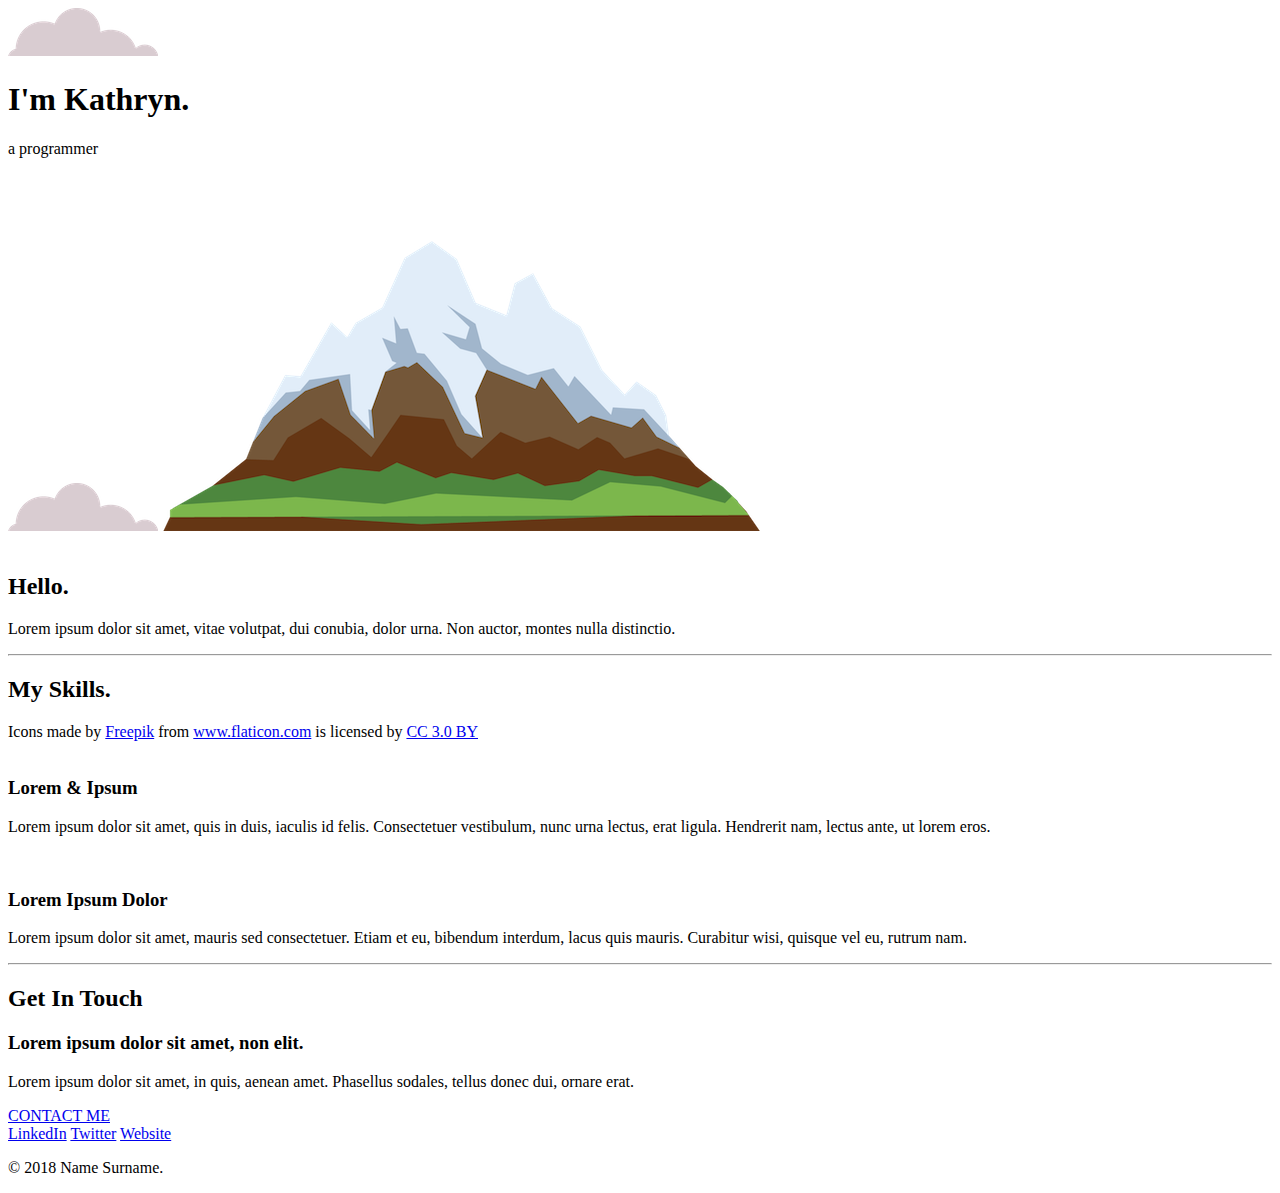
==== index1.html @ 1255cf9d "adding repository to github" ====
<!DOCTYPE HTML>
<html>
<head>
<meta charset="utf-8">
<title>red blue yellow</title>
<link rel="stylesheet" href="styles.css" type="text/css" />
<link rel="favicon" href="" />
</head>

<body>
	<div class="top-container">

		<img src="Images/cloud.png" alt="cloud-image"/>
		<h1>I'm Kathryn.</h1>
		<p>a programmer</p>
		<img src="Images/cloud.png" alt="cloud-image"/>
		<img src="Images/mountain.png" alt="mountain-image"/>

	</div>

	<div class="middle-container">
  <div class="profile">
    <img src="" alt="">
    <h2>Hello.</h2>
    <p>Lorem ipsum dolor sit amet, vitae volutpat, dui conubia, dolor urna. Non auctor, montes nulla distinctio.</p>
  </div>
  <hr>
  <div class="skills">
    <h2>My Skills.</h2>
    <div class="skill-row">
    <div>Icons made by <a href="https://www.freepik.com/" title="Freepik">Freepik</a> from <a href="https://www.flaticon.com/" 			    title="Flaticon">www.flaticon.com</a> is licensed by <a href="http://creativecommons.org/licenses/by/3.0/" 			    title="Creative Commons BY 3.0" target="_blank">CC 3.0 BY</a></div>
      <img class="" src="" alt="">
      <h3>Lorem & Ipsum</h3>
      <p>Lorem ipsum dolor sit amet, quis in duis, iaculis id felis. Consectetuer vestibulum, nunc urna lectus, erat ligula. Hendrerit nam, lectus ante, ut lorem eros.</p>
    </div>
    <div class="skill-row">
      <img class="" src="" alt="">
      <h3>Lorem Ipsum Dolor</h3>
      <p>Lorem ipsum dolor sit amet, mauris sed consectetuer. Etiam et eu, bibendum interdum, lacus quis mauris. Curabitur wisi, quisque vel eu, rutrum nam.</p>
    </div>
  </div>
  <hr>
  <div class="contact-me">
    <h2>Get In Touch</h2>
    <h3>Lorem ipsum dolor sit amet, non elit.</h3>
    <p>Lorem ipsum dolor sit amet, in quis, aenean amet. Phasellus sodales, tellus donec dui, ornare erat.</p>
    <a class="btn" href="mailto:name@email.com">CONTACT ME</a>
  </div>
</div>


<div class="bottom-container">
  <a class="footer-link" href="https://www.linkedin.com/">LinkedIn</a>
  <a class="footer-link" href="https://twitter.com/">Twitter</a>
  <a class="footer-link" href="https://www.appbrewery.co/">Website</a>
  <p>© 2018 Name Surname.</p>
</div>


</body>
</html>
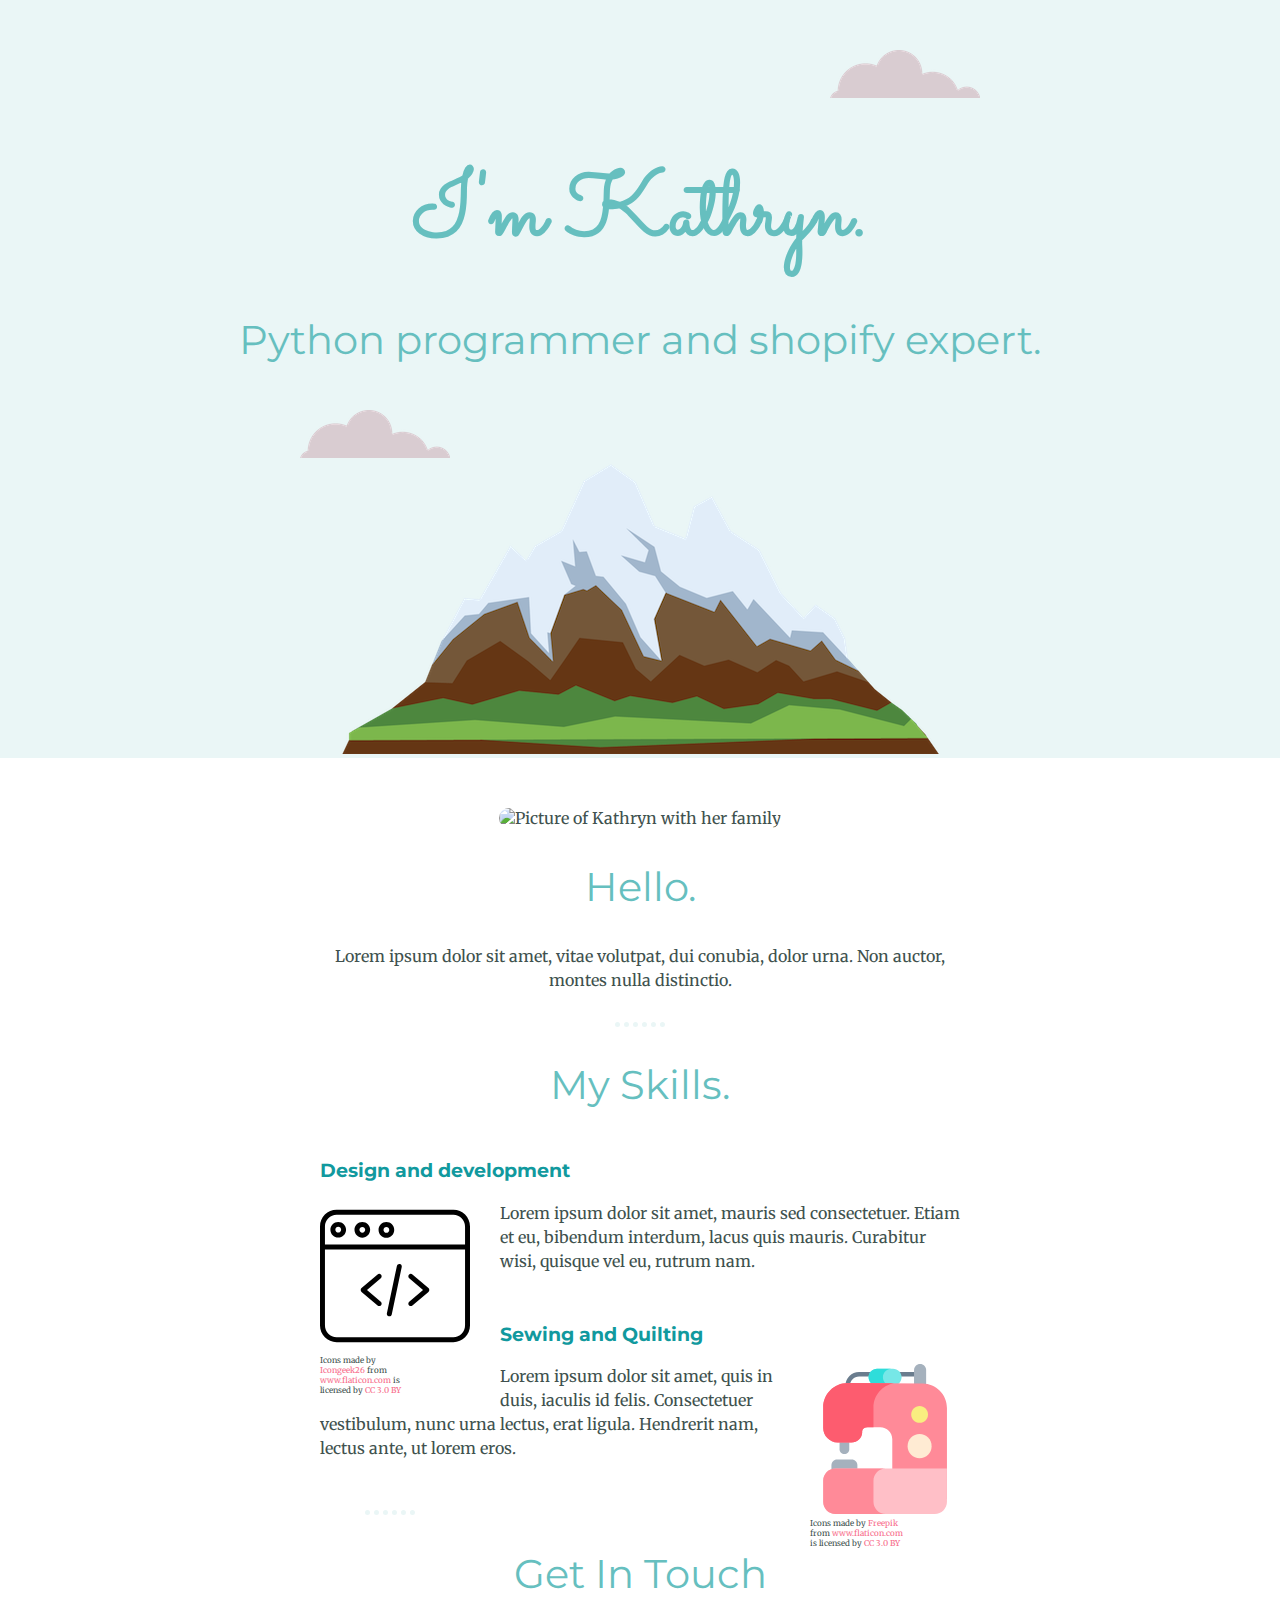
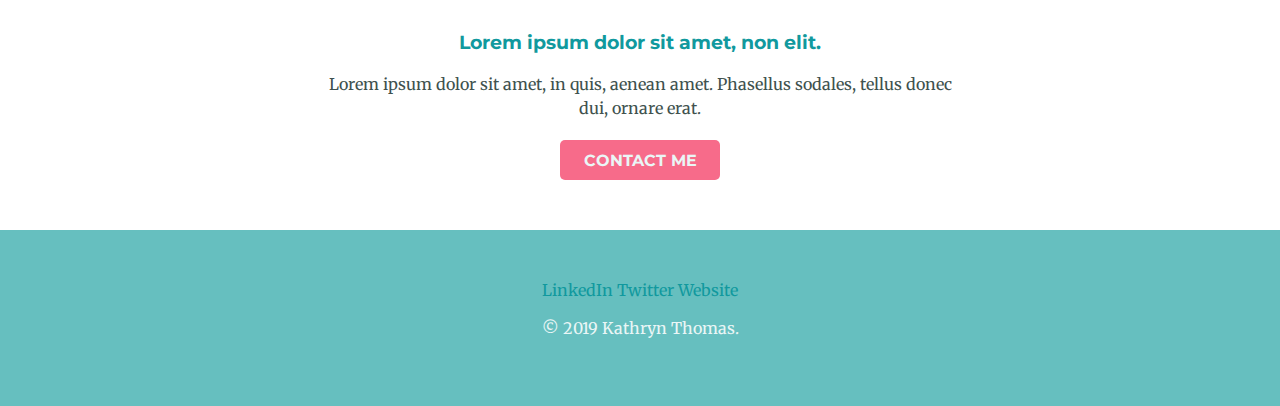
==== commit 11cb4911: "added profile picture and styling to personal website" ====
--- a/index1.html
+++ b/index1.html
@@ -1,61 +1,127 @@
 <!DOCTYPE HTML>
 <html>
+
 <head>
-<meta charset="utf-8">
-<title>red blue yellow</title>
-<link rel="stylesheet" href="styles.css" type="text/css" />
-<link rel="favicon" href="" />
+	<meta charset="utf-8">
+	<title>Kathryn's Personal Site</title>
+	<link rel="stylesheet" href="css/styles.css" type="text/css" />
+	<link rel="favicon" href="" />
+	<link href="https://fonts.googleapis.com/css?family=Merriweather|Montserrat|Sacramento" rel="stylesheet">
 </head>
 
 <body>
 	<div class="top-container">
 
-		<img src="Images/cloud.png" alt="cloud-image"/>
+		<img class="top-cloud" src="Images/cloud.png" alt="cloud-image" />
 		<h1>I'm Kathryn.</h1>
-		<p>a programmer</p>
-		<img src="Images/cloud.png" alt="cloud-image"/>
-		<img src="Images/mountain.png" alt="mountain-image"/>
+		<h2>Python programmer and shopify expert.</h2>
+		<img class="bottom-cloud" src="Images/cloud.png" alt="cloud-image" />
+		<img class="mountain-image" src="Images/mountain.png" alt="mountain-image" />
 
 	</div>
 
 	<div class="middle-container">
-  <div class="profile">
-    <img src="" alt="">
-    <h2>Hello.</h2>
-    <p>Lorem ipsum dolor sit amet, vitae volutpat, dui conubia, dolor urna. Non auctor, montes nulla distinctio.</p>
-  </div>
-  <hr>
-  <div class="skills">
-    <h2>My Skills.</h2>
-    <div class="skill-row">
-    <div>Icons made by <a href="https://www.freepik.com/" title="Freepik">Freepik</a> from <a href="https://www.flaticon.com/" 			    title="Flaticon">www.flaticon.com</a> is licensed by <a href="http://creativecommons.org/licenses/by/3.0/" 			    title="Creative Commons BY 3.0" target="_blank">CC 3.0 BY</a></div>
-      <img class="" src="" alt="">
-      <h3>Lorem & Ipsum</h3>
-      <p>Lorem ipsum dolor sit amet, quis in duis, iaculis id felis. Consectetuer vestibulum, nunc urna lectus, erat ligula. Hendrerit nam, lectus ante, ut lorem eros.</p>
-    </div>
-    <div class="skill-row">
-      <img class="" src="" alt="">
-      <h3>Lorem Ipsum Dolor</h3>
-      <p>Lorem ipsum dolor sit amet, mauris sed consectetuer. Etiam et eu, bibendum interdum, lacus quis mauris. Curabitur wisi, quisque vel eu, rutrum nam.</p>
-    </div>
-  </div>
-  <hr>
-  <div class="contact-me">
-    <h2>Get In Touch</h2>
-    <h3>Lorem ipsum dolor sit amet, non elit.</h3>
-    <p>Lorem ipsum dolor sit amet, in quis, aenean amet. Phasellus sodales, tellus donec dui, ornare erat.</p>
-    <a class="btn" href="mailto:name@email.com">CONTACT ME</a>
-  </div>
-</div>
+		<div class="profile">
+			<img class="profile-photo" src="images/family-photo.jpg" alt="Picture of Kathryn with her family">
+
+			<h2>Hello.</h2>
+
+			<p class="hello-text">Lorem ipsum dolor sit amet, vitae volutpat, dui conubia, dolor urna. Non auctor, montes nulla distinctio.</p>
+		</div>
+		<hr>
+		<div class="skills">
+			<h2>My Skills.</h2>
+			<div class="skill-row">
 
 
-<div class="bottom-container">
-  <a class="footer-link" href="https://www.linkedin.com/">LinkedIn</a>
-  <a class="footer-link" href="https://twitter.com/">Twitter</a>
-  <a class="footer-link" href="https://www.appbrewery.co/">Website</a>
-  <p>© 2018 Name Surname.</p>
-</div>
+
+					<h3>Design and development</h3>
+					<div class="coding-img-div">
+					<svg class="coding-svg" height="auto" viewBox="0 -25 424 424" width="100%" xmlns="http://www.w3.org/2000/svg">
+						<path
+							d="m167.289062 272.132812c-1.601562 0-3.214843-.550781-4.53125-1.671874l-45.296874-38.570313c-1.5625-1.332031-2.460938-3.277344-2.460938-5.332031 0-2.050782.902344-3.996094 2.460938-5.328125l45.296874-38.570313c2.941407-2.507812 7.359376-2.152344 9.867188.789063 2.503906 2.945312 2.152344 7.363281-.792969 9.867187l-39.035156 33.242188 39.035156 33.242187c2.945313 2.507813 3.296875 6.925781.792969 9.867188-1.386719 1.628906-3.355469 2.464843-5.335938 2.464843zm0 0" />
+						<path
+							d="m256.710938 272.132812c-1.980469 0-3.949219-.835937-5.332032-2.464843-2.507812-2.941407-2.152344-7.359375.789063-9.867188l39.035156-33.242187-39.035156-33.242188c-2.941407-2.503906-3.296875-6.921875-.789063-9.867187 2.503906-2.941407 6.925782-3.296875 9.863282-.789063l45.296874 38.570313c1.5625 1.332031 2.460938 3.277343 2.460938 5.328125 0 2.054687-.898438 4-2.460938 5.332031l-45.296874 38.570313c-1.316407 1.121093-2.929688 1.671874-4.53125 1.671874zm0 0" />
+						<path
+							d="m195.964844 301.0625c-.480469 0-.964844-.050781-1.453125-.152344-3.78125-.796875-6.203125-4.511718-5.40625-8.292968l28.230469-134.035157c.796874-3.78125 4.507812-6.203125 8.292968-5.40625 3.78125.796875 6.203125 4.507813 5.40625 8.292969l-28.230468 134.035156c-.695313 3.296875-3.601563 5.558594-6.839844 5.558594zm0 0" />
+						<path
+							d="m377 374.085938h-330c-25.914062 0-47-21.082032-47-47v-280.085938c0-25.914062 21.085938-47 47-47h330c25.914062 0 47 21.085938 47 47v280.085938c0 25.917968-21.085938 47-47 47zm-330-360.085938c-18.195312 0-33 14.804688-33 33v280.085938c0 18.195312 14.804688 33 33 33h330c18.195312 0 33-14.804688 33-33v-280.085938c0-18.195312-14.804688-33-33-33zm0 0" />
+						<path d="m417 112.089844h-410c-3.867188 0-7-3.132813-7-7 0-3.863282 3.132812-7 7-7h410c3.867188 0 7 3.136718 7 7 0 3.867187-3.132812 7-7 7zm0 0" />
+						<path
+							d="m119.601562 78.59375c-12.210937 0-22.152343-9.941406-22.152343-22.152344 0-12.214844 9.941406-22.152344 22.152343-22.152344 12.214844 0 22.152344 9.9375 22.152344 22.152344 0 12.210938-9.9375 22.152344-22.152344 22.152344zm0-30.304688c-4.492187 0-8.152343 3.65625-8.152343 8.152344s3.660156 8.152344 8.152343 8.152344c4.496094 0 8.152344-3.65625 8.152344-8.152344s-3.65625-8.152344-8.152344-8.152344zm0 0" />
+						<path
+							d="m51.539062 78.378906c-12.214843 0-22.152343-9.9375-22.152343-22.152344 0-12.214843 9.9375-22.152343 22.152343-22.152343 12.214844 0 22.152344 9.9375 22.152344 22.152343 0 12.214844-9.9375 22.152344-22.152344 22.152344zm0-30.304687c-4.492187 0-8.152343 3.660156-8.152343 8.152343 0 4.496094 3.660156 8.152344 8.152343 8.152344 4.496094 0 8.152344-3.65625 8.152344-8.152344 0-4.492187-3.65625-8.152343-8.152344-8.152343zm0 0" />
+						<path
+							d="m187.664062 78.804688c-12.210937 0-22.148437-9.9375-22.148437-22.152344 0-12.210938 9.9375-22.148438 22.148437-22.148438 12.214844 0 22.152344 9.9375 22.152344 22.148438 0 12.214844-9.9375 22.152344-22.152344 22.152344zm0-30.304688c-4.492187 0-8.148437 3.65625-8.148437 8.152344s3.65625 8.152344 8.148437 8.152344c4.496094 0 8.152344-3.65625 8.152344-8.152344s-3.65625-8.152344-8.152344-8.152344zm0 0" />
+						</svg>
+					<div class="icon-source">Icons made by <a href="https://www.flaticon.com/authors/icongeek26" title="Icongeek26">Icongeek26</a> from <a href="https://www.flaticon.com/" title="Flaticon">www.flaticon.com</a> is licensed by <a
+							href="http://creativecommons.org/licenses/by/3.0/" title="Creative Commons BY 3.0" target="_blank">CC 3.0 BY</a></div>
+
+					</div>
+
+				<p>Lorem ipsum dolor sit amet, mauris sed consectetuer. Etiam et eu, bibendum interdum, lacus quis mauris. Curabitur wisi, quisque vel eu, rutrum nam.</p>
+			</div>
+
+			<div class="skill-row">
+				<h3>Sewing and Quilting</h3>
+				<div class="sewing-img-div">
+
+					<svg class="sewing-svg" height="auto" viewBox="-45 0 512 512" width="100%" xmlns="http://www.w3.org/2000/svg">
+						<path d="m72.449219 307.402344c-9.144531 0-16.5625-7.417969-16.5625-16.5625v-63.15625h33.125v63.15625c0 9.144531-7.414063 16.5625-16.5625 16.5625zm0 0" fill="#a5b1bd" />
+						<path d="m97.714844 325.65625h-50.53125c-10.507813 0-19.027344 8.519531-19.027344 19.03125v20.609375h88.589844v-20.609375c0-10.511719-8.519532-19.03125-19.03125-19.03125zm0 0" fill="#a5b1bd" />
+						<path d="m91.652344 112.671875h-15.453125v-39.398437c0-25.488282 20.734375-46.222657 46.222656-46.222657h199.921875v15.453125h-199.921875c-16.96875 0-30.769531 13.800782-30.769531 30.769532zm0 0" fill="#6b7d8e" />
+						<path
+							d="m238.515625 74.277344h-54.574219c-15.972656 0-28.925781-12.949219-28.925781-28.925782 0-15.972656 12.953125-28.921874 28.925781-28.921874h54.574219c15.976563 0 28.925781 12.949218 28.925781 28.921874 0 15.976563-12.949218 28.925782-28.925781 28.925782zm0 0"
+							fill="#76e7e7" />
+						<path
+							d="m203.875 45.351562c0-15.972656 12.953125-28.921874 28.925781-28.921874h-48.859375c-15.976562 0-28.925781 12.949218-28.925781 28.921874 0 15.976563 12.953125 28.925782 28.925781 28.925782h48.859375c-15.972656 0-28.925781-12.949219-28.925781-28.925782zm0 0"
+							fill="#2eddda" />
+						<path d="m351.425781 104.304688h-41.316406v-83.648438c.003906-11.410156 9.25-20.65625 20.660156-20.65625 11.40625 0 20.65625 9.246094 20.65625 20.65625zm0 0" fill="#a5b1bd" />
+						<path
+							d="m0 148.183594v69.296875c0 27.363281 21.863281 49.714843 49.222656 50.316406l46.113282-.253906c20.78125.457031 37.871093-14.996094 37.871093-35.78125 0 0-1.351562-15.664063 18.597657-15.664063h42.980468c22.675782 0 41.058594 18.382813 41.058594 41.058594v203.511719h186.613281v-310.714844c0-45.902344-37.042969-83.199219-82.941406-83.519531l-255.417969-1.769532c-46.351562-.320312-84.097656 37.164063-84.097656 83.519532zm0 0"
+							fill="#ff8a98" />
+						<path d="m41.78125 512h338.898438c23.074218 0 41.777343-18.703125 41.777343-41.78125v-113.65625h-380.675781c-23.074219 0-41.78125 18.707031-41.78125 41.78125v71.878906c0 23.074219 18.707031 41.777344 41.78125 41.777344zm0 0"
+							fill="#ffbfc7" />
+						<path
+							d="m0 148.183594v69.296875c0 27.363281 21.863281 49.714843 49.222656 50.316406l46.113282-.253906c20.78125.457031 37.871093-14.996094 37.871093-35.78125 0 0-1.351562-15.664063 18.597657-15.664063h19.808593v-67.914062c0-41.582032 30.382813-76.007813 70.097657-82.425782l-157.613282-1.09375c-46.351562-.320312-84.097656 37.164063-84.097656 83.519532zm0 0"
+							fill="#fd5c6f" />
+						<path
+							d="m171.617188 470.21875v-71.875c0-23.074219 18.703124-41.78125 41.777343-41.78125h-171.613281c-23.074219 0-41.78125 18.707031-41.78125 41.78125v71.875c0 23.074219 18.703125 41.78125 41.78125 41.78125h171.613281c-23.074219 0-41.777343-18.703125-41.777343-41.78125zm0 0"
+							fill="#ff8a98" />
+						<path d="m357.839844 172.132812c0 15.839844-12.84375 28.683594-28.6875 28.683594s-28.6875-12.84375-28.6875-28.683594c0-15.84375 12.84375-28.6875 28.6875-28.6875s28.6875 12.84375 28.6875 28.6875zm0 0" fill="#f9ee80" />
+						<path d="m370.128906 280.328125c0 22.632813-18.347656 40.976563-40.976562 40.976563s-40.976563-18.34375-40.976563-40.976563c0-22.628906 18.347657-40.972656 40.976563-40.972656s40.976562 18.34375 40.976562 40.972656zm0 0" fill="#ffebd3" />
+						</svg>
+					<div class="icon-source">Icons made by <a href="https://www.freepik.com/" title="Freepik">Freepik</a> from <a href="https://www.flaticon.com/" title="Flaticon">www.flaticon.com</a> is licensed by <a
+							href="http://creativecommons.org/licenses/by/3.0/" title="Creative Commons BY 3.0" target="_blank">CC 3.0 BY</a></div>
+
+				</div>
+				<p>Lorem ipsum dolor sit amet, quis in duis, iaculis id felis. Consectetuer vestibulum, nunc urna lectus, erat ligula. Hendrerit nam, lectus ante, ut lorem eros.</p>
+			</div>
+
+		</div>
+		<hr>
+		<div class="contact-me">
+			<h2>Get In Touch</h2>
+			<h3>Lorem ipsum dolor sit amet, non elit.</h3>
+			<p class="hello-text">Lorem ipsum dolor sit amet, in quis, aenean amet. Phasellus sodales, tellus donec dui, ornare erat.</p>
+			<div class="btn-div">
+
+				<a class="btn" href="kathryn@dearleoradesigns.com">CONTACT ME</a>
+			</div>
+		</div>
+	</div>
+
+
+	<div class="bottom-container">
+		<a class="footer-link" href="https://www.linkedin.com/">LinkedIn</a>
+		<a class="footer-link" href="https://twitter.com/">Twitter</a>
+		<a class="footer-link" href="https://www.appbrewery.co/">Website</a>
+		<p class="copyright-text">© 2019 Kathryn Thomas.</p>
+
+
+	</div>
 
 
 </body>
-</html>+
+</html>
--- a/css/styles.css
+++ b/css/styles.css
@@ -0,0 +1,143 @@
+body {
+  margin: 0;
+  text-align: center;
+  font-family: 'Merriweather', serif;
+  color: #40514E;
+}
+
+h1 {
+  font-size: 5.625rem;
+  font-family: 'Sacramento', cursive;
+  margin: 50px auto 0 auto;
+  color: #66bfbf;
+}
+
+h2 {
+  font-family: 'Montserrat', sans-serif;
+  font-size: 2.5rem;
+  color: #66bfbf;
+  font-weight: normal;
+}
+
+h3 {
+  font-family: 'Montserrat', sans-serif;
+  color: #11999E;
+}
+
+a {
+  color: #f76b8a;
+  text-decoration: none;
+}
+
+a:hover {
+  color: #11999E;
+}
+
+p {
+  line-height: 1.5;
+}
+
+.top-container {
+  background-color: #eaf6f6;
+  padding-top: 100px;
+  position: relative;
+}
+
+.bottom-container {
+  background-color: #66bfbf;
+  padding: 50px 0 50px 0;
+}
+
+.top-cloud {
+  position: absolute;
+  right: 300px;
+  top: 50px;
+  margin-bottom: 0;
+}
+
+.bottom-cloud {
+  position: absolute;
+  left: 300px;
+  bottom: 300px;
+}
+
+.skill-row {
+  width: 50%;
+  margin: 50px auto 50px auto;
+  text-align: left;
+}
+
+.icon-source {
+  font-size: .5rem;
+width: 100px;
+
+
+}
+
+
+.coding-img-div {
+	float: left;
+	width: 25%;
+	max-width: 150px;
+	margin-right: 30px;
+
+}
+.coding-svg {
+
+}
+
+
+.sewing-img-div {
+	float: right;
+	width: 25%;
+	max-width: 150px;
+	margin-left: 30px;
+}
+.sewing-svg {
+  max-width: 150px;
+
+
+}
+
+
+
+
+hr {
+  border: 0;
+  border-top: 5px dotted #EAF6F6;
+  margin-top: 30px;
+  width: 50px;
+}
+
+.btn-div {
+  background-color: #f76b8a;
+  width: 140px;
+  border-radius: 5px;
+  margin: 20px auto 50px auto;
+  padding: 10px;
+}
+
+.btn {
+  font-family: 'Montserrat', sans-serif;
+  color: #eaf6f6;
+  font-weight: bold;
+}
+
+.footer-link {
+  color: #11999E;
+}
+
+.copyright-text {
+  color: #EAF6F6;
+}
+
+.profile-photo {
+  margin-top: 50px;
+  width: 100px;
+  border-radius: 360px;
+}
+
+.hello-text {
+  width: 50%;
+  margin: auto;
+}
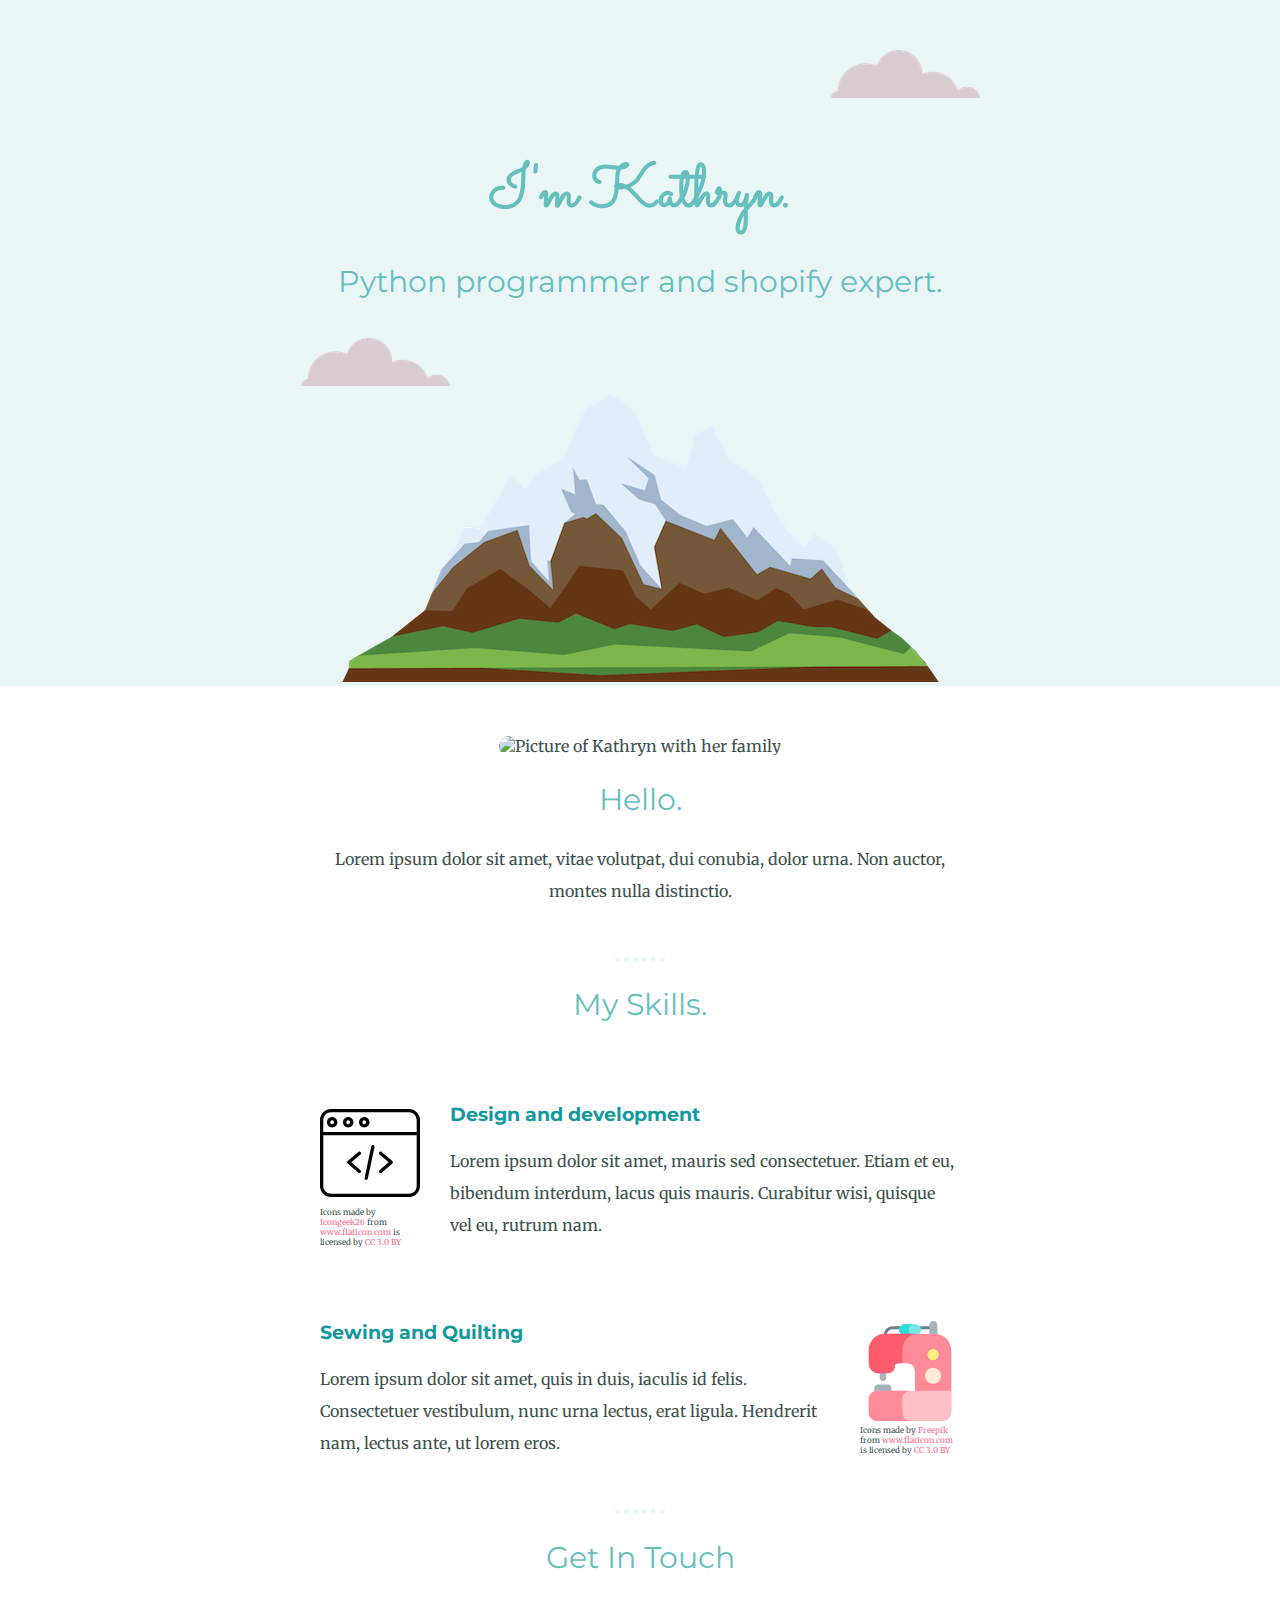
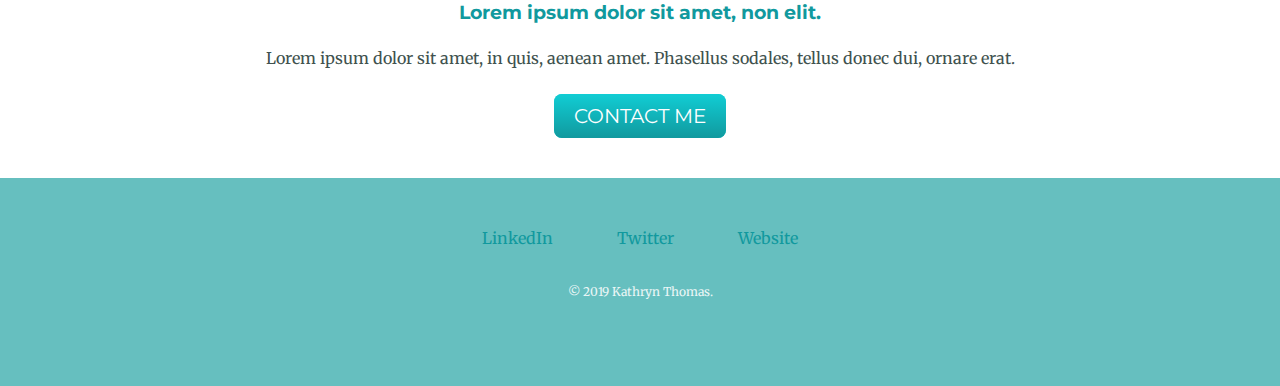
==== commit 4bfeefce: "finished styling personal website" ====
--- a/index1.html
+++ b/index1.html
@@ -5,7 +5,7 @@
 	<meta charset="utf-8">
 	<title>Kathryn's Personal Site</title>
 	<link rel="stylesheet" href="css/styles.css" type="text/css" />
-	<link rel="favicon" href="" />
+	<link rel="favicon" href="Images/favicon.ico" />
 	<link href="https://fonts.googleapis.com/css?family=Merriweather|Montserrat|Sacramento" rel="stylesheet">
 </head>
 
@@ -26,7 +26,7 @@
 
 			<h2>Hello.</h2>
 
-			<p class="hello-text">Lorem ipsum dolor sit amet, vitae volutpat, dui conubia, dolor urna. Non auctor, montes nulla distinctio.</p>
+			<p class="profile-text">Lorem ipsum dolor sit amet, vitae volutpat, dui conubia, dolor urna. Non auctor, montes nulla distinctio.</p>
 		</div>
 		<hr>
 		<div class="skills">
@@ -35,8 +35,8 @@
 
 
 
-					<h3>Design and development</h3>
-					<div class="coding-img-div">
+
+				<div class="coding-img-div">
 					<svg class="coding-svg" height="auto" viewBox="0 -25 424 424" width="100%" xmlns="http://www.w3.org/2000/svg">
 						<path
 							d="m167.289062 272.132812c-1.601562 0-3.214843-.550781-4.53125-1.671874l-45.296874-38.570313c-1.5625-1.332031-2.460938-3.277344-2.460938-5.332031 0-2.050782.902344-3.996094 2.460938-5.328125l45.296874-38.570313c2.941407-2.507812 7.359376-2.152344 9.867188.789063 2.503906 2.945312 2.152344 7.363281-.792969 9.867187l-39.035156 33.242188 39.035156 33.242187c2.945313 2.507813 3.296875 6.925781.792969 9.867188-1.386719 1.628906-3.355469 2.464843-5.335938 2.464843zm0 0" />
@@ -53,17 +53,17 @@
 							d="m51.539062 78.378906c-12.214843 0-22.152343-9.9375-22.152343-22.152344 0-12.214843 9.9375-22.152343 22.152343-22.152343 12.214844 0 22.152344 9.9375 22.152344 22.152343 0 12.214844-9.9375 22.152344-22.152344 22.152344zm0-30.304687c-4.492187 0-8.152343 3.660156-8.152343 8.152343 0 4.496094 3.660156 8.152344 8.152343 8.152344 4.496094 0 8.152344-3.65625 8.152344-8.152344 0-4.492187-3.65625-8.152343-8.152344-8.152343zm0 0" />
 						<path
 							d="m187.664062 78.804688c-12.210937 0-22.148437-9.9375-22.148437-22.152344 0-12.210938 9.9375-22.148438 22.148437-22.148438 12.214844 0 22.152344 9.9375 22.152344 22.148438 0 12.214844-9.9375 22.152344-22.152344 22.152344zm0-30.304688c-4.492187 0-8.148437 3.65625-8.148437 8.152344s3.65625 8.152344 8.148437 8.152344c4.496094 0 8.152344-3.65625 8.152344-8.152344s-3.65625-8.152344-8.152344-8.152344zm0 0" />
-						</svg>
+					</svg>
 					<div class="icon-source">Icons made by <a href="https://www.flaticon.com/authors/icongeek26" title="Icongeek26">Icongeek26</a> from <a href="https://www.flaticon.com/" title="Flaticon">www.flaticon.com</a> is licensed by <a
 							href="http://creativecommons.org/licenses/by/3.0/" title="Creative Commons BY 3.0" target="_blank">CC 3.0 BY</a></div>
 
-					</div>
-
+				</div>
+				<h3>Design and development</h3>
 				<p>Lorem ipsum dolor sit amet, mauris sed consectetuer. Etiam et eu, bibendum interdum, lacus quis mauris. Curabitur wisi, quisque vel eu, rutrum nam.</p>
 			</div>
 
 			<div class="skill-row">
-				<h3>Sewing and Quilting</h3>
+
 				<div class="sewing-img-div">
 
 					<svg class="sewing-svg" height="auto" viewBox="-45 0 512 512" width="100%" xmlns="http://www.w3.org/2000/svg">
@@ -90,11 +90,12 @@
 							fill="#ff8a98" />
 						<path d="m357.839844 172.132812c0 15.839844-12.84375 28.683594-28.6875 28.683594s-28.6875-12.84375-28.6875-28.683594c0-15.84375 12.84375-28.6875 28.6875-28.6875s28.6875 12.84375 28.6875 28.6875zm0 0" fill="#f9ee80" />
 						<path d="m370.128906 280.328125c0 22.632813-18.347656 40.976563-40.976562 40.976563s-40.976563-18.34375-40.976563-40.976563c0-22.628906 18.347657-40.972656 40.976563-40.972656s40.976562 18.34375 40.976562 40.972656zm0 0" fill="#ffebd3" />
-						</svg>
+					</svg>
 					<div class="icon-source">Icons made by <a href="https://www.freepik.com/" title="Freepik">Freepik</a> from <a href="https://www.flaticon.com/" title="Flaticon">www.flaticon.com</a> is licensed by <a
 							href="http://creativecommons.org/licenses/by/3.0/" title="Creative Commons BY 3.0" target="_blank">CC 3.0 BY</a></div>
 
 				</div>
+				<h3>Sewing and Quilting</h3>
 				<p>Lorem ipsum dolor sit amet, quis in duis, iaculis id felis. Consectetuer vestibulum, nunc urna lectus, erat ligula. Hendrerit nam, lectus ante, ut lorem eros.</p>
 			</div>
 
@@ -103,11 +104,11 @@
 		<div class="contact-me">
 			<h2>Get In Touch</h2>
 			<h3>Lorem ipsum dolor sit amet, non elit.</h3>
-			<p class="hello-text">Lorem ipsum dolor sit amet, in quis, aenean amet. Phasellus sodales, tellus donec dui, ornare erat.</p>
-			<div class="btn-div">
+			<p class="contact-text">Lorem ipsum dolor sit amet, in quis, aenean amet. Phasellus sodales, tellus donec dui, ornare erat.</p>
+
 
 				<a class="btn" href="kathryn@dearleoradesigns.com">CONTACT ME</a>
-			</div>
+
 		</div>
 	</div>
 
--- a/css/styles.css
+++ b/css/styles.css
@@ -6,7 +6,7 @@
 }
 
 h1 {
-  font-size: 5.625rem;
+  font-size: 3.75rem;
   font-family: 'Sacramento', cursive;
   margin: 50px auto 0 auto;
   color: #66bfbf;
@@ -14,7 +14,7 @@
 
 h2 {
   font-family: 'Montserrat', sans-serif;
-  font-size: 2.5rem;
+  font-size: 1.875rem;
   color: #66bfbf;
   font-weight: normal;
 }
@@ -34,7 +34,7 @@
 }
 
 p {
-  line-height: 1.5;
+  line-height: 2;
 }
 
 .top-container {
@@ -63,7 +63,8 @@
 
 .skill-row {
   width: 50%;
-  margin: 50px auto 50px auto;
+  margin: 80px auto 0 auto;
+  clear:both;
   text-align: left;
 }
 
@@ -78,19 +79,17 @@
 .coding-img-div {
 	float: left;
 	width: 25%;
-	max-width: 150px;
+	max-width: 100px;
 	margin-right: 30px;
-
-}
-.coding-svg {
 
 }
 
 
 .sewing-img-div {
 	float: right;
+
 	width: 25%;
-	max-width: 150px;
+	max-width: 100px;
 	margin-left: 30px;
 }
 .sewing-svg {
@@ -105,30 +104,48 @@
 hr {
   border: 0;
   border-top: 5px dotted #EAF6F6;
-  margin-top: 30px;
+  margin-top: 50px;
   width: 50px;
 }
 
-.btn-div {
-  background-color: #f76b8a;
-  width: 140px;
-  border-radius: 5px;
-  margin: 20px auto 50px auto;
-  padding: 10px;
+
+.btn {
+  background: #11CDD4;
+  background-image: -webkit-linear-gradient(top, #11CDD4, #11999E);
+  background-image: -moz-linear-gradient(top, #11CDD4, #11999E);
+  background-image: -ms-linear-gradient(top, #11CDD4, #11999E);
+  background-image: -o-linear-gradient(top, #11CDD4, #11999E);
+  background-image: linear-gradient(to bottom, #11CDD4, #11999E);
+  -webkit-border-radius: 8;
+  -moz-border-radius: 8;
+  border-radius: 8px;
+  font-family: 'Montserrat', sans-serif;
+  color: #ffffff;
+  font-size: 20px;
+  padding: 10px 20px 10px 20px;
+  text-decoration: none;
+
 }
 
-.btn {
-  font-family: 'Montserrat', sans-serif;
-  color: #eaf6f6;
-  font-weight: bold;
+.btn:hover {
+  background: #30E3CB;
+  background-image: -webkit-linear-gradient(top, #30E3CB, #2BC4AD);
+  background-image: -moz-linear-gradient(top, #30E3CB, #2BC4AD);
+  background-image: -ms-linear-gradient(top, #30E3CB, #2BC4AD);
+  background-image: -o-linear-gradient(top, #30E3CB, #2BC4AD);
+  background-image: linear-gradient(to bottom, #30E3CB, #2BC4AD);
+  color: #ffffff;
+  text-decoration: none;
 }
-
 .footer-link {
   color: #11999E;
+  padding: 30px;
 }
 
 .copyright-text {
   color: #EAF6F6;
+  font-size: 0.75rem;
+  padding: 20px 0 20px;
 }
 
 .profile-photo {
@@ -137,7 +154,14 @@
   border-radius: 360px;
 }
 
-.hello-text {
+.profile-text {
   width: 50%;
   margin: auto;
 }
+
+.contact-me{
+  margin-bottom: 50px;
+}
+.contact-text{
+  margin-bottom: 30px;
+}
